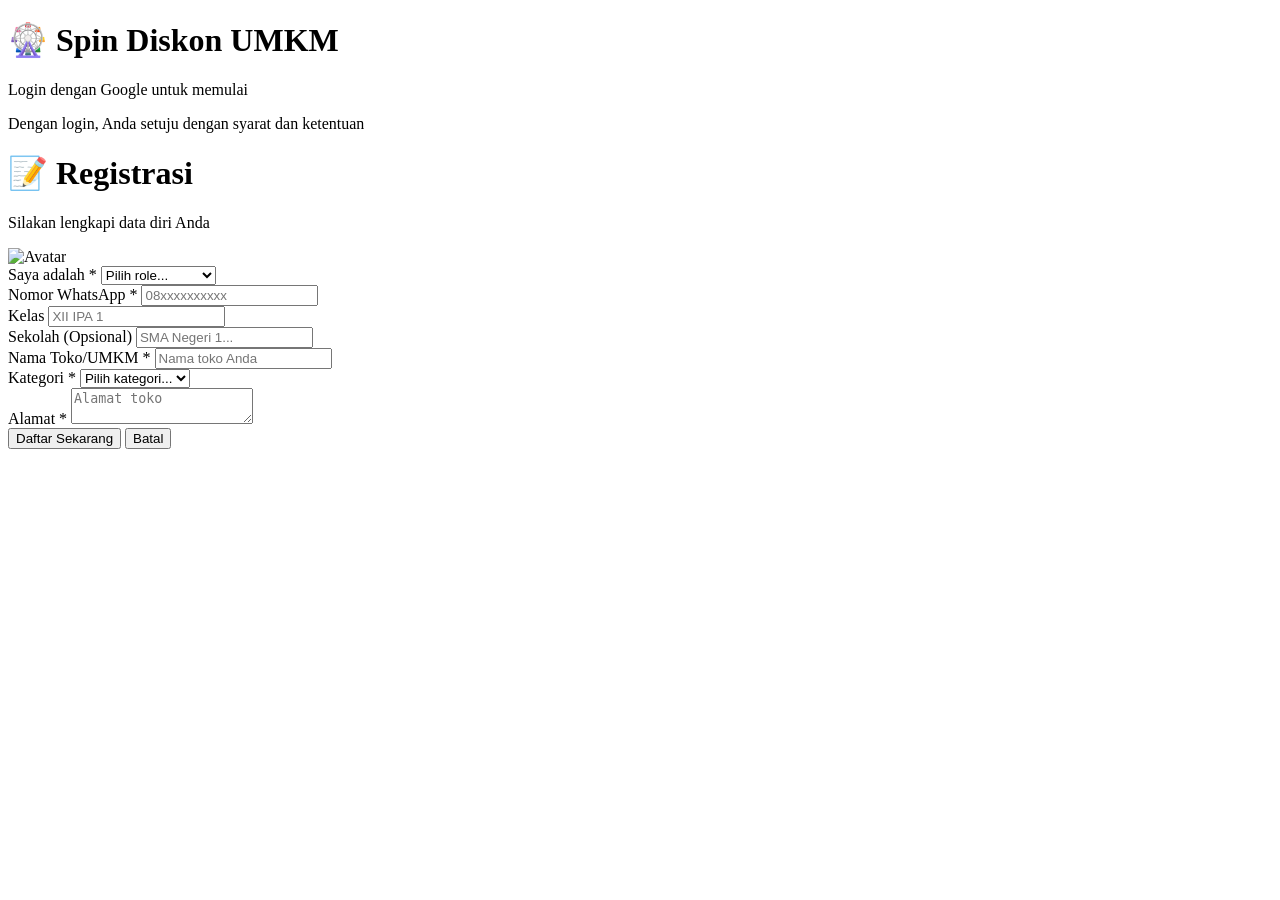
==== dashboard-admin.html @ 92345796 "Add files via upload" ====
<!DOCTYPE html>
<html lang="id">
<head>
  <meta charset="UTF-8">
  <title>Dashboard Admin - Spin Diskon UMKM</title>
  <link rel="icon" href="data:,">
  <script src="https://cdn.tailwindcss.com"></script>
</head>

<body class="bg-gray-100 min-h-screen">

  <!-- Header -->
  <header class="bg-blue-600 text-white p-4 shadow-lg">
    <div class="container mx-auto flex justify-between items-center">
      <h1 class="text-xl font-bold">🎡 Dashboard Admin</h1>
      <div class="flex items-center gap-3">
        <img id="user-avatar" src="" alt="Avatar" class="w-8 h-8 rounded-full border-2 border-white">
        <span id="user-name" class="text-sm"></span>
        <button id="logout-btn" class="ml-2 bg-red-500 hover:bg-red-600 px-3 py-1 rounded text-sm">
          Logout
        </button>
      </div>
    </div>
  </header>

  <!-- Main Content -->
  <main class="container mx-auto p-6">
    
    <!-- Welcome Card -->
    <div class="bg-white rounded-xl shadow p-6 mb-6">
      <h2 class="text-2xl font-bold mb-2">Selamat Datang, Admin!</h2>
      <p class="text-gray-600">Kelola pengguna dan lihat statistik permainan</p>
    </div>

    <!-- Stats Grid -->
    <div class="grid grid-cols-1 md:grid-cols-4 gap-4 mb-6">
      <div class="bg-white rounded-xl shadow p-4">
        <div class="text-gray-500 text-sm">Total Siswa</div>
        <div class="text-3xl font-bold text-blue-600" id="stat-siswa">-</div>
      </div>
      <div class="bg-white rounded-xl shadow p-4">
        <div class="text-gray-500 text-sm">Total Mitra</div>
        <div class="text-3xl font-bold text-green-600" id="stat-mitra">-</div>
      </div>
      <div class="bg-white rounded-xl shadow p-4">
        <div class="text-gray-500 text-sm">Total Guru/Karyawan</div>
        <div class="text-3xl font-bold text-purple-600" id="stat-guru">-</div>
      </div>
      <div class="bg-white rounded-xl shadow p-4">
        <div class="text-gray-500 text-sm">Total Main Hari Ini</div>
        <div class="text-3xl font-bold text-orange-600" id="stat-today">-</div>
      </div>
    </div>

    <!-- Quick Actions -->
    <div class="bg-white rounded-xl shadow p-6 mb-6">
      <h3 class="text-lg font-bold mb-4">Aksi Cepat</h3>
      <div class="grid grid-cols-2 md:grid-cols-4 gap-4">
        <button class="bg-blue-500 hover:bg-blue-600 text-white py-3 px-4 rounded-lg font-medium">
          + Tambah Siswa
        </button>
        <button class="bg-green-500 hover:bg-green-600 text-white py-3 px-4 rounded-lg font-medium">
          + Tambah Mitra
        </button>
        <button class="bg-purple-500 hover:bg-purple-600 text-white py-3 px-4 rounded-lg font-medium">
          + Tambah Guru
        </button>
        <button class="bg-gray-500 hover:bg-gray-600 text-white py-3 px-4 rounded-lg font-medium">
          Lihat Laporan
        </button>
      </div>
    </div>

    <!-- Recent Activity -->
    <div class="bg-white rounded-xl shadow p-6">
      <h3 class="text-lg font-bold mb-4">Aktivitas Terbaru</h3>
      <div class="overflow-x-auto">
        <table class="w-full text-left">
          <thead>
            <tr class="border-b">
              <th class="pb-2">Waktu</th>
              <th class="pb-2">Email</th>
              <th class="pb-2">Role</th>
              <th class="pb-2">Aktivitas</th>
            </tr>
          </thead>
          <tbody id="activity-table">
            <tr>
              <td colspan="4" class="py-4 text-center text-gray-500">Memuat data...</td>
            </tr>
          </tbody>
        </table>
      </div>
    </div>

  </main>

  <script type="module">
    import googleAuth from './js/auth/googleAuth.js';

    // Check auth
    if (!googleAuth.isLoggedIn() || googleAuth.getRole() !== 'admin') {
      alert('Akses ditolak. Silakan login sebagai admin.');
      window.location.href = 'index.html';
    }

    const user = googleAuth.getUser();
    
    // Display user info
    document.getElementById('user-avatar').src = user.picture;
    document.getElementById('user-name').textContent = user.name;

    // Logout
    document.getElementById('logout-btn').addEventListener('click', () => {
      googleAuth.logout();
    });

    // Load dashboard data
    async function loadDashboard() {
      // Placeholder - integrate with backend API
      document.getElementById('stat-siswa').textContent = '0';
      document.getElementById('stat-mitra').textContent = '0';
      document.getElementById('stat-guru').textContent = '0';
      document.getElementById('stat-today').textContent = '0';
    }

    loadDashboard();
  </script>

</body>
</html>
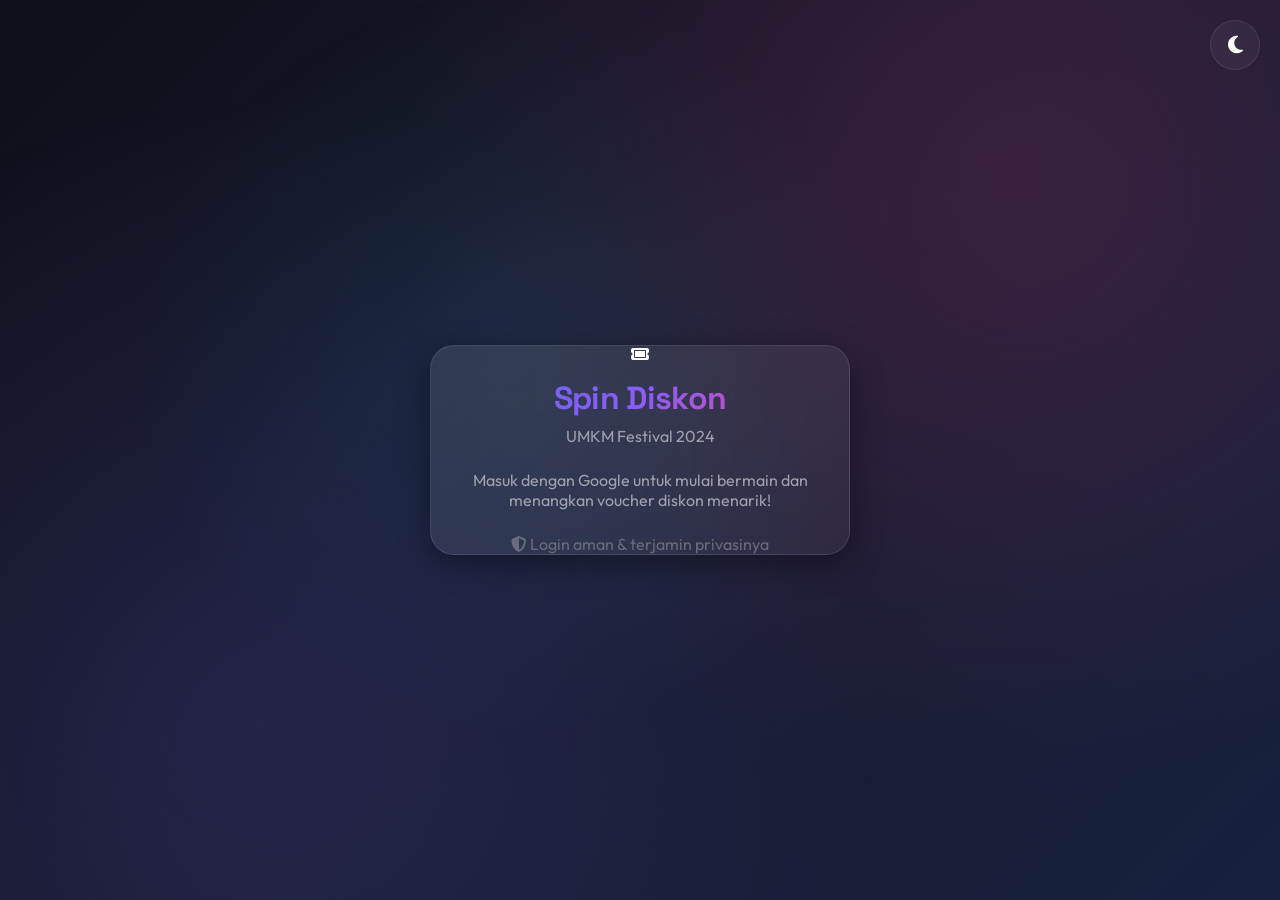
==== commit f4abc2a8: "Add files via upload" ====
--- a/dashboard-admin.html
+++ b/dashboard-admin.html
@@ -1,132 +1,163 @@
 <!DOCTYPE html>
-<html lang="id">
+<html lang="id" data-theme="dark">
 <head>
   <meta charset="UTF-8">
+  <meta name="viewport" content="width=device-width, initial-scale=1.0">
   <title>Dashboard Admin - Spin Diskon UMKM</title>
   <link rel="icon" href="data:,">
   <script src="https://cdn.tailwindcss.com"></script>
+  <link rel="stylesheet" href="css/style.css">
 </head>
 
-<body class="bg-gray-100 min-h-screen">
+<body class="min-h-screen">
 
   <!-- Header -->
-  <header class="bg-blue-600 text-white p-4 shadow-lg">
-    <div class="container mx-auto flex justify-between items-center">
-      <h1 class="text-xl font-bold">🎡 Dashboard Admin</h1>
-      <div class="flex items-center gap-3">
-        <img id="user-avatar" src="" alt="Avatar" class="w-8 h-8 rounded-full border-2 border-white">
-        <span id="user-name" class="text-sm"></span>
-        <button id="logout-btn" class="ml-2 bg-red-500 hover:bg-red-600 px-3 py-1 rounded text-sm">
-          Logout
+  <header class="glass-card border-b border-white/10">
+    <div class="container mx-auto px-6 py-4 flex justify-between items-center">
+      <div class="flex items-center gap-4">
+        <div class="w-10 h-10 rounded-full bg-gradient-to-br from-indigo-500 to-pink-500 flex items-center justify-center">
+          <i class="fas fa-shield-alt text-white"></i>
+        </div>
+        <h1 class="text-xl font-bold">Admin <span class="text-gradient">Panel</span></h1>
+      </div>
+      
+      <div class="flex items-center gap-4">
+        <button class="theme-btn" onclick="toggleTheme()" title="Toggle Theme">
+          <i class="fas fa-moon" id="theme-icon"></i>
         </button>
+        
+        <div class="flex items-center gap-3 glass-card px-4 py-2">
+          <img id="user-avatar" src="" alt="Avatar" class="w-8 h-8 rounded-full">
+          <span id="user-name" class="font-medium text-sm"></span>
+          <button id="logout-btn" class="text-red-400 hover:text-red-300 ml-2">
+            <i class="fas fa-sign-out-alt"></i>
+          </button>
+        </div>
       </div>
     </div>
   </header>
 
   <!-- Main Content -->
-  <main class="container mx-auto p-6">
+  <main class="container mx-auto px-6 py-8">
     
-    <!-- Welcome Card -->
-    <div class="bg-white rounded-xl shadow p-6 mb-6">
-      <h2 class="text-2xl font-bold mb-2">Selamat Datang, Admin!</h2>
-      <p class="text-gray-600">Kelola pengguna dan lihat statistik permainan</p>
+    <!-- Welcome -->
+    <div class="glass-card p-8 mb-8 animate-fade-in-up">
+      <h2 class="text-3xl font-bold mb-2">Selamat Datang, <span class="text-gradient" id="welcome-name"></span>! 🛡️</h2>
+      <p class="text-secondary">Kelola pengguna dan lihat statistik permainan</p>
     </div>
 
     <!-- Stats Grid -->
-    <div class="grid grid-cols-1 md:grid-cols-4 gap-4 mb-6">
-      <div class="bg-white rounded-xl shadow p-4">
-        <div class="text-gray-500 text-sm">Total Siswa</div>
-        <div class="text-3xl font-bold text-blue-600" id="stat-siswa">-</div>
+    <div class="grid grid-cols-2 md:grid-cols-4 gap-4 mb-8">
+      <div class="glass-card p-6 text-center animate-fade-in-up delay-1 hover:scale-105 transition-transform">
+        <div class="text-4xl mb-3">👨‍🎓</div>
+        <div class="text-3xl font-bold text-gradient" id="stat-siswa">-</div>
+        <div class="text-sm text-muted">Total Siswa</div>
       </div>
-      <div class="bg-white rounded-xl shadow p-4">
-        <div class="text-gray-500 text-sm">Total Mitra</div>
-        <div class="text-3xl font-bold text-green-600" id="stat-mitra">-</div>
+      <div class="glass-card p-6 text-center animate-fade-in-up delay-2 hover:scale-105 transition-transform">
+        <div class="text-4xl mb-3">🏪</div>
+        <div class="text-3xl font-bold text-gradient" id="stat-mitra">-</div>
+        <div class="text-sm text-muted">Total Mitra</div>
       </div>
-      <div class="bg-white rounded-xl shadow p-4">
-        <div class="text-gray-500 text-sm">Total Guru/Karyawan</div>
-        <div class="text-3xl font-bold text-purple-600" id="stat-guru">-</div>
+      <div class="glass-card p-6 text-center animate-fade-in-up delay-3 hover:scale-105 transition-transform">
+        <div class="text-4xl mb-3">👨‍🏫</div>
+        <div class="text-3xl font-bold text-gradient" id="stat-guru">-</div>
+        <div class="text-sm text-muted">Total Guru/Karyawan</div>
       </div>
-      <div class="bg-white rounded-xl shadow p-4">
-        <div class="text-gray-500 text-sm">Total Main Hari Ini</div>
-        <div class="text-3xl font-bold text-orange-600" id="stat-today">-</div>
+      <div class="glass-card p-6 text-center animate-fade-in-up delay-4 hover:scale-105 transition-transform">
+        <div class="text-4xl mb-3">🎮</div>
+        <div class="text-3xl font-bold text-gradient" id="stat-today">-</div>
+        <div class="text-sm text-muted">Main Hari Ini</div>
       </div>
     </div>
 
     <!-- Quick Actions -->
-    <div class="bg-white rounded-xl shadow p-6 mb-6">
-      <h3 class="text-lg font-bold mb-4">Aksi Cepat</h3>
+    <div class="glass-card p-6 mb-8 animate-fade-in-up delay-5">
+      <h3 class="text-lg font-bold mb-4 flex items-center gap-2">
+        <i class="fas fa-bolt text-yellow-400"></i>
+        Aksi Cepat
+      </h3>
       <div class="grid grid-cols-2 md:grid-cols-4 gap-4">
-        <button class="bg-blue-500 hover:bg-blue-600 text-white py-3 px-4 rounded-lg font-medium">
-          + Tambah Siswa
+        <button class="btn btn-primary">
+          <i class="fas fa-user-plus"></i> Tambah Siswa
         </button>
-        <button class="bg-green-500 hover:bg-green-600 text-white py-3 px-4 rounded-lg font-medium">
-          + Tambah Mitra
+        <button class="btn btn-primary bg-gradient-to-r from-green-500 to-emerald-500">
+          <i class="fas fa-store"></i> Tambah Mitra
         </button>
-        <button class="bg-purple-500 hover:bg-purple-600 text-white py-3 px-4 rounded-lg font-medium">
-          + Tambah Guru
+        <button class="btn btn-primary bg-gradient-to-r from-purple-500 to-pink-500">
+          <i class="fas fa-chalkboard-teacher"></i> Tambah Guru
         </button>
-        <button class="bg-gray-500 hover:bg-gray-600 text-white py-3 px-4 rounded-lg font-medium">
-          Lihat Laporan
+        <button class="btn btn-secondary">
+          <i class="fas fa-chart-bar"></i> Laporan
         </button>
       </div>
     </div>
 
     <!-- Recent Activity -->
-    <div class="bg-white rounded-xl shadow p-6">
-      <h3 class="text-lg font-bold mb-4">Aktivitas Terbaru</h3>
+    <div class="glass-card p-6 animate-fade-in-up delay-5">
+      <h3 class="text-lg font-bold mb-4 flex items-center gap-2">
+        <i class="fas fa-history text-cyan-400"></i>
+        Aktivitas Terbaru
+      </h3>
       <div class="overflow-x-auto">
         <table class="w-full text-left">
           <thead>
-            <tr class="border-b">
-              <th class="pb-2">Waktu</th>
-              <th class="pb-2">Email</th>
-              <th class="pb-2">Role</th>
-              <th class="pb-2">Aktivitas</th>
+            <tr class="border-b border-white/10">
+              <th class="pb-3 text-sm font-medium text-muted">Waktu</th>
+              <th class="pb-3 text-sm font-medium text-muted">Email</th>
+              <th class="pb-3 text-sm font-medium text-muted">Role</th>
+              <th class="pb-3 text-sm font-medium text-muted">Aktivitas</th>
             </tr>
           </thead>
           <tbody id="activity-table">
             <tr>
-              <td colspan="4" class="py-4 text-center text-gray-500">Memuat data...</td>
+              <td colspan="4" class="py-8 text-center text-muted">
+                <i class="fas fa-spinner fa-spin text-2xl mb-2"></i>
+                <p>Memuat data...</p>
+              </td>
             </tr>
           </tbody>
         </table>
       </div>
     </div>
+  </main>
 
-  </main>
+  <script>
+    function toggleTheme() {
+      const html = document.documentElement;
+      const icon = document.getElementById('theme-icon');
+      if (html.getAttribute('data-theme') === 'dark') {
+        html.setAttribute('data-theme', 'light');
+        icon.className = 'fas fa-sun';
+      } else {
+        html.setAttribute('data-theme', 'dark');
+        icon.className = 'fas fa-moon';
+      }
+    }
+  </script>
 
   <script type="module">
     import googleAuth from './js/auth/googleAuth.js';
 
-    // Check auth
     if (!googleAuth.isLoggedIn() || googleAuth.getRole() !== 'admin') {
       alert('Akses ditolak. Silakan login sebagai admin.');
       window.location.href = 'index.html';
     }
 
     const user = googleAuth.getUser();
-    
-    // Display user info
     document.getElementById('user-avatar').src = user.picture;
     document.getElementById('user-name').textContent = user.name;
+    document.getElementById('welcome-name').textContent = user.name.split(' ')[0];
 
-    // Logout
     document.getElementById('logout-btn').addEventListener('click', () => {
       googleAuth.logout();
     });
 
-    // Load dashboard data
-    async function loadDashboard() {
-      // Placeholder - integrate with backend API
-      document.getElementById('stat-siswa').textContent = '0';
-      document.getElementById('stat-mitra').textContent = '0';
-      document.getElementById('stat-guru').textContent = '0';
-      document.getElementById('stat-today').textContent = '0';
-    }
-
-    loadDashboard();
+    // Load stats
+    document.getElementById('stat-siswa').textContent = '0';
+    document.getElementById('stat-mitra').textContent = '0';
+    document.getElementById('stat-guru').textContent = '0';
+    document.getElementById('stat-today').textContent = '0';
   </script>
 
 </body>
 </html>
-
--- a/css/style.css
+++ b/css/style.css
@@ -0,0 +1,677 @@
+/* ============================================
+   GEN Z MODERN THEME - Dark/Light Glassmorphism
+   ============================================ */
+
+/* Font Awesome */
+@import url('https://cdnjs.cloudflare.com/ajax/libs/font-awesome/6.4.0/css/all.min.css');
+
+/* Google Fonts - Modern GenZ fonts */
+@import url('https://fonts.googleapis.com/css2?family=Space+Grotesk:wght@300;400;500;600;700&family=Outfit:wght@300;400;500;600;700&display=swap');
+
+/* ============================================
+   CSS VARIABLES - Theme System
+   ============================================ */
+:root {
+  /* Dark Theme (Default) */
+  --bg-primary: #0f0f1a;
+  --bg-secondary: #1a1a2e;
+  --bg-glass: rgba(255, 255, 255, 0.05);
+  --bg-glass-hover: rgba(255, 255, 255, 0.1);
+  
+  --text-primary: #ffffff;
+  --text-secondary: #a0a0b0;
+  --text-muted: #6b6b7b;
+  
+  --accent-primary: #6366f1;
+  --accent-secondary: #8b5cf6;
+  --accent-pink: #ec4899;
+  --accent-cyan: #06b6d4;
+  --accent-green: #10b981;
+  --accent-orange: #f97316;
+  
+  --border-glass: rgba(255, 255, 255, 0.1);
+  --border-glow: rgba(99, 102, 241, 0.5);
+  
+  --shadow-glass: 0 8px 32px rgba(0, 0, 0, 0.4);
+  --shadow-glow: 0 0 30px rgba(99, 102, 241, 0.3);
+  
+  --gradient-primary: linear-gradient(135deg, #6366f1 0%, #8b5cf6 50%, #ec4899 100%);
+  --gradient-bg: linear-gradient(135deg, #0f0f1a 0%, #1a1a2e 50%, #16213e 100%);
+  --gradient-glass: linear-gradient(135deg, rgba(255,255,255,0.1) 0%, rgba(255,255,255,0.05) 100%);
+  
+  --font-main: 'Outfit', sans-serif;
+  --font-display: 'Space Grotesk', sans-serif;
+  
+  --radius-sm: 8px;
+  --radius-md: 16px;
+  --radius-lg: 24px;
+  --radius-xl: 32px;
+  
+  --transition-fast: 0.2s ease;
+  --transition-normal: 0.3s ease;
+  --transition-slow: 0.5s ease;
+}
+
+/* Light Theme */
+[data-theme="light"] {
+  --bg-primary: #f0f4ff;
+  --bg-secondary: #ffffff;
+  --bg-glass: rgba(255, 255, 255, 0.7);
+  --bg-glass-hover: rgba(255, 255, 255, 0.9);
+  
+  --text-primary: #1a1a2e;
+  --text-secondary: #4a4a5e;
+  --text-muted: #8a8a9a;
+  
+  --border-glass: rgba(0, 0, 0, 0.1);
+  --border-glow: rgba(99, 102, 241, 0.3);
+  
+  --shadow-glass: 0 8px 32px rgba(0, 0, 0, 0.1);
+  --shadow-glow: 0 0 30px rgba(99, 102, 241, 0.15);
+  
+  --gradient-bg: linear-gradient(135deg, #f0f4ff 0%, #e0e7ff 50%, #f0f9ff 100%);
+}
+
+/* ============================================
+   BASE STYLES
+   ============================================ */
+* {
+  margin: 0;
+  padding: 0;
+  box-sizing: border-box;
+}
+
+html {
+  scroll-behavior: smooth;
+}
+
+body {
+  font-family: var(--font-main);
+  background: var(--gradient-bg);
+  background-attachment: fixed;
+  color: var(--text-primary);
+  min-height: 100vh;
+  overflow-x: hidden;
+  transition: background var(--transition-normal), color var(--transition-normal);
+}
+
+/* Animated Background */
+body::before {
+  content: '';
+  position: fixed;
+  top: 0;
+  left: 0;
+  width: 100%;
+  height: 100%;
+  background: 
+    radial-gradient(circle at 20% 80%, rgba(99, 102, 241, 0.15) 0%, transparent 50%),
+    radial-gradient(circle at 80% 20%, rgba(236, 72, 153, 0.15) 0%, transparent 50%),
+    radial-gradient(circle at 40% 40%, rgba(6, 182, 212, 0.1) 0%, transparent 40%);
+  pointer-events: none;
+  z-index: -1;
+  animation: bgPulse 15s ease-in-out infinite;
+}
+
+@keyframes bgPulse {
+  0%, 100% { opacity: 1; }
+  50% { opacity: 0.7; }
+}
+
+/* ============================================
+   GLASSMORPHISM CARDS
+   ============================================ */
+.glass-card {
+  background: var(--gradient-glass);
+  backdrop-filter: blur(20px);
+  -webkit-backdrop-filter: blur(20px);
+  border: 1px solid var(--border-glass);
+  border-radius: var(--radius-lg);
+  box-shadow: var(--shadow-glass);
+  transition: all var(--transition-normal);
+}
+
+.glass-card:hover {
+  border-color: var(--border-glow);
+  box-shadow: var(--shadow-glow);
+  transform: translateY(-5px);
+}
+
+/* ============================================
+   TYPOGRAPHY
+   ============================================ */
+h1, h2, h3, h4, h5, h6 {
+  font-family: var(--font-display);
+  font-weight: 700;
+  letter-spacing: -0.02em;
+}
+
+.text-gradient {
+  background: var(--gradient-primary);
+  -webkit-background-clip: text;
+  -webkit-text-fill-color: transparent;
+  background-clip: text;
+}
+
+.text-glow {
+  text-shadow: 0 0 20px var(--border-glow);
+}
+
+/* ============================================
+   BUTTONS
+   ============================================ */
+.btn {
+  display: inline-flex;
+  align-items: center;
+  justify-content: center;
+  gap: 8px;
+  padding: 14px 28px;
+  font-family: var(--font-main);
+  font-size: 15px;
+  font-weight: 600;
+  border: none;
+  border-radius: var(--radius-md);
+  cursor: pointer;
+  transition: all var(--transition-normal);
+  position: relative;
+  overflow: hidden;
+}
+
+.btn::before {
+  content: '';
+  position: absolute;
+  top: 0;
+  left: -100%;
+  width: 100%;
+  height: 100%;
+  background: linear-gradient(90deg, transparent, rgba(255,255,255,0.2), transparent);
+  transition: left 0.5s;
+}
+
+.btn:hover::before {
+  left: 100%;
+}
+
+.btn-primary {
+  background: var(--gradient-primary);
+  color: white;
+  box-shadow: 0 4px 15px rgba(99, 102, 241, 0.4);
+}
+
+.btn-primary:hover {
+  transform: translateY(-3px);
+  box-shadow: 0 8px 25px rgba(99, 102, 241, 0.5);
+}
+
+.btn-secondary {
+  background: var(--bg-glass);
+  color: var(--text-primary);
+  border: 1px solid var(--border-glass);
+  backdrop-filter: blur(10px);
+}
+
+.btn-secondary:hover {
+  background: var(--bg-glass-hover);
+  border-color: var(--border-glow);
+}
+
+.btn-ghost {
+  background: transparent;
+  color: var(--text-secondary);
+}
+
+.btn-ghost:hover {
+  color: var(--text-primary);
+  background: var(--bg-glass);
+}
+
+.btn-icon {
+  width: 44px;
+  height: 44px;
+  padding: 0;
+  border-radius: 50%;
+}
+
+/* ============================================
+   FORM ELEMENTS
+   ============================================ */
+.input-group {
+  position: relative;
+}
+
+.input {
+  width: 100%;
+  padding: 16px 20px;
+  padding-left: 48px;
+  font-family: var(--font-main);
+  font-size: 15px;
+  color: var(--text-primary);
+  background: var(--bg-glass);
+  border: 1px solid var(--border-glass);
+  border-radius: var(--radius-md);
+  outline: none;
+  transition: all var(--transition-normal);
+}
+
+.input::placeholder {
+  color: var(--text-muted);
+}
+
+.input:focus {
+  border-color: var(--accent-primary);
+  box-shadow: 0 0 0 3px rgba(99, 102, 241, 0.2);
+}
+
+.input-icon {
+  position: absolute;
+  left: 18px;
+  top: 50%;
+  transform: translateY(-50%);
+  color: var(--text-muted);
+  font-size: 18px;
+  transition: color var(--transition-fast);
+}
+
+.input:focus + .input-icon,
+.input:focus ~ .input-icon {
+  color: var(--accent-primary);
+}
+
+/* Select */
+.select {
+  width: 100%;
+  padding: 16px 20px;
+  font-family: var(--font-main);
+  font-size: 15px;
+  color: var(--text-primary);
+  background: var(--bg-glass);
+  border: 1px solid var(--border-glass);
+  border-radius: var(--radius-md);
+  outline: none;
+  cursor: pointer;
+  appearance: none;
+  background-image: url("data:image/svg+xml,%3Csvg xmlns='http://www.w3.org/2000/svg' fill='none' viewBox='0 0 24 24' stroke='%23a0a0b0'%3E%3Cpath stroke-linecap='round' stroke-linejoin='round' stroke-width='2' d='M19 9l-7 7-7-7'%3E%3C/path%3E%3C/svg%3E");
+  background-repeat: no-repeat;
+  background-position: right 16px center;
+  background-size: 20px;
+  transition: all var(--transition-normal);
+}
+
+.select:focus {
+  border-color: var(--accent-primary);
+  box-shadow: 0 0 0 3px rgba(99, 102, 241, 0.2);
+}
+
+/* Textarea */
+.textarea {
+  width: 100%;
+  padding: 16px 20px;
+  font-family: var(--font-main);
+  font-size: 15px;
+  color: var(--text-primary);
+  background: var(--bg-glass);
+  border: 1px solid var(--border-glass);
+  border-radius: var(--radius-md);
+  outline: none;
+  resize: vertical;
+  min-height: 100px;
+  transition: all var(--transition-normal);
+}
+
+.textarea:focus {
+  border-color: var(--accent-primary);
+  box-shadow: 0 0 0 3px rgba(99, 102, 241, 0.2);
+}
+
+/* ============================================
+   ANIMATIONS
+   ============================================ */
+@keyframes float {
+  0%, 100% { transform: translateY(0); }
+  50% { transform: translateY(-10px); }
+}
+
+@keyframes pulse {
+  0%, 100% { transform: scale(1); opacity: 1; }
+  50% { transform: scale(1.05); opacity: 0.8; }
+}
+
+@keyframes shimmer {
+  0% { background-position: -1000px 0; }
+  100% { background-position: 1000px 0; }
+}
+
+@keyframes spin-slow {
+  from { transform: rotate(0deg); }
+  to { transform: rotate(360deg); }
+}
+
+@keyframes bounce-gentle {
+  0%, 100% { transform: translateY(0); }
+  50% { transform: translateY(-5px); }
+}
+
+@keyframes fadeInUp {
+  from {
+    opacity: 0;
+    transform: translateY(20px);
+  }
+  to {
+    opacity: 1;
+    transform: translateY(0);
+  }
+}
+
+@keyframes scaleIn {
+  from {
+    opacity: 0;
+    transform: scale(0.9);
+  }
+  to {
+    opacity: 1;
+    transform: scale(1);
+  }
+}
+
+@keyframes slideInLeft {
+  from {
+    opacity: 0;
+    transform: translateX(-30px);
+  }
+  to {
+    opacity: 1;
+    transform: translateX(0);
+  }
+}
+
+@keyframes slideInRight {
+  from {
+    opacity: 0;
+    transform: translateX(30px);
+  }
+  to {
+    opacity: 1;
+    transform: translateX(0);
+  }
+}
+
+.animate-float {
+  animation: float 6s ease-in-out infinite;
+}
+
+.animate-pulse {
+  animation: pulse 2s ease-in-out infinite;
+}
+
+.animate-fade-in-up {
+  animation: fadeInUp 0.5s ease-out forwards;
+}
+
+.animate-scale-in {
+  animation: scaleIn 0.3s ease-out forwards;
+}
+
+.animate-slide-left {
+  animation: slideInLeft 0.5s ease-out forwards;
+}
+
+.animate-slide-right {
+  animation: slideInRight 0.5s ease-out forwards;
+}
+
+/* Stagger delays */
+.delay-1 { animation-delay: 0.1s; }
+.delay-2 { animation-delay: 0.2s; }
+.delay-3 { animation-delay: 0.3s; }
+.delay-4 { animation-delay: 0.4s; }
+.delay-5 { animation-delay: 0.5s; }
+
+/* ============================================
+   LOADING SPINNER
+   ============================================ */
+.spinner {
+  width: 40px;
+  height: 40px;
+  border: 3px solid var(--border-glass);
+  border-top-color: var(--accent-primary);
+  border-radius: 50%;
+  animation: spin 1s linear infinite;
+}
+
+@keyframes spin {
+  to { transform: rotate(360deg); }
+}
+
+/* ============================================
+   THEME TOGGLE
+   ============================================ */
+.theme-toggle {
+  position: fixed;
+  top: 20px;
+  right: 20px;
+  z-index: 1000;
+}
+
+.theme-btn {
+  width: 50px;
+  height: 50px;
+  display: flex;
+  align-items: center;
+  justify-content: center;
+  background: var(--bg-glass);
+  backdrop-filter: blur(10px);
+  border: 1px solid var(--border-glass);
+  border-radius: 50%;
+  cursor: pointer;
+  transition: all var(--transition-normal);
+  font-size: 20px;
+  color: var(--text-primary);
+}
+
+.theme-btn:hover {
+  background: var(--bg-glass-hover);
+  border-color: var(--border-glow);
+  transform: rotate(15deg);
+}
+
+/* ============================================
+   AVATAR
+   ============================================ */
+.avatar {
+  width: 80px;
+  height: 80px;
+  border-radius: 50%;
+  border: 3px solid var(--border-glass);
+  box-shadow: 0 0 20px rgba(99, 102, 241, 0.3);
+  object-fit: cover;
+  animation: pulse 3s ease-in-out infinite;
+}
+
+.avatar-sm {
+  width: 40px;
+  height: 40px;
+}
+
+.avatar-lg {
+  width: 120px;
+  height: 120px;
+}
+
+/* ============================================
+   BADGES & TAGS
+   ============================================ */
+.badge {
+  display: inline-flex;
+  align-items: center;
+  gap: 6px;
+  padding: 6px 14px;
+  font-size: 13px;
+  font-weight: 600;
+  border-radius: 50px;
+  background: var(--bg-glass);
+  border: 1px solid var(--border-glass);
+  color: var(--text-secondary);
+  transition: all var(--transition-fast);
+}
+
+.badge-primary {
+  background: rgba(99, 102, 241, 0.2);
+  border-color: rgba(99, 102, 241, 0.3);
+  color: var(--accent-primary);
+}
+
+.badge-success {
+  background: rgba(16, 185, 129, 0.2);
+  border-color: rgba(16, 185, 129, 0.3);
+  color: var(--accent-green);
+}
+
+.badge-warning {
+  background: rgba(249, 115, 22, 0.2);
+  border-color: rgba(249, 115, 22, 0.3);
+  color: var(--accent-orange);
+}
+
+.badge-pink {
+  background: rgba(236, 72, 153, 0.2);
+  border-color: rgba(236, 72, 153, 0.3);
+  color: var(--accent-pink);
+}
+
+/* ============================================
+   DIVIDER
+   ============================================ */
+.divider {
+  display: flex;
+  align-items: center;
+  gap: 16px;
+  margin: 24px 0;
+}
+
+.divider-line {
+  flex: 1;
+  height: 1px;
+  background: var(--border-glass);
+}
+
+.divider-text {
+  font-size: 13px;
+  color: var(--text-muted);
+  text-transform: uppercase;
+  letter-spacing: 1px;
+}
+
+/* ============================================
+   PROGRESS BAR
+   ============================================ */
+.progress {
+  width: 100%;
+  height: 8px;
+  background: var(--bg-glass);
+  border-radius: 50px;
+  overflow: hidden;
+}
+
+.progress-bar {
+  height: 100%;
+  background: var(--gradient-primary);
+  border-radius: 50px;
+  transition: width 1s ease-out;
+  position: relative;
+}
+
+.progress-bar::after {
+  content: '';
+  position: absolute;
+  top: 0;
+  left: 0;
+  right: 0;
+  bottom: 0;
+  background: linear-gradient(90deg, transparent, rgba(255,255,255,0.3), transparent);
+  animation: shimmer 2s infinite;
+}
+
+/* ============================================
+   NOTIFICATIONS / TOAST
+   ============================================ */
+.toast {
+  position: fixed;
+  bottom: 30px;
+  right: 30px;
+  padding: 16px 24px;
+  background: var(--bg-glass);
+  backdrop-filter: blur(20px);
+  border: 1px solid var(--border-glass);
+  border-radius: var(--radius-md);
+  box-shadow: var(--shadow-glass);
+  display: flex;
+  align-items: center;
+  gap: 12px;
+  animation: slideInRight 0.3s ease-out;
+  z-index: 9999;
+}
+
+.toast-success {
+  border-color: rgba(16, 185, 129, 0.5);
+}
+
+.toast-error {
+  border-color: rgba(239, 68, 68, 0.5);
+}
+
+/* ============================================
+   UTILITY CLASSES
+   ============================================ */
+.hidden { display: none !important; }
+.flex { display: flex; }
+.flex-col { flex-direction: column; }
+.items-center { align-items: center; }
+.justify-center { justify-content: center; }
+.justify-between { justify-content: space-between; }
+.gap-1 { gap: 4px; }
+.gap-2 { gap: 8px; }
+.gap-3 { gap: 12px; }
+.gap-4 { gap: 16px; }
+.gap-6 { gap: 24px; }
+.mt-2 { margin-top: 8px; }
+.mt-4 { margin-top: 16px; }
+.mt-6 { margin-top: 24px; }
+.mb-2 { margin-bottom: 8px; }
+.mb-4 { margin-bottom: 16px; }
+.mb-6 { margin-bottom: 24px; }
+.p-4 { padding: 16px; }
+.p-6 { padding: 24px; }
+.text-center { text-align: center; }
+.text-sm { font-size: 14px; }
+.text-lg { font-size: 18px; }
+.text-xl { font-size: 24px; }
+.text-2xl { font-size: 30px; }
+.font-medium { font-weight: 500; }
+.font-semibold { font-weight: 600; }
+.font-bold { font-weight: 700; }
+.text-muted { color: var(--text-muted); }
+.text-secondary { color: var(--text-secondary); }
+.w-full { width: 100%; }
+.max-w-md { max-width: 420px; }
+.rounded { border-radius: var(--radius-md); }
+.rounded-lg { border-radius: var(--radius-lg); }
+.rounded-full { border-radius: 50%; }
+.overflow-hidden { overflow: hidden; }
+.relative { position: relative; }
+.absolute { position: absolute; }
+
+/* ============================================
+   RESPONSIVE
+   ============================================ */
+@media (max-width: 480px) {
+  :root {
+    --radius-lg: 20px;
+    --radius-xl: 24px;
+  }
+  
+  .container {
+    padding: 0 16px;
+  }
+  
+  h1 { font-size: 28px; }
+  h2 { font-size: 24px; }
+}
